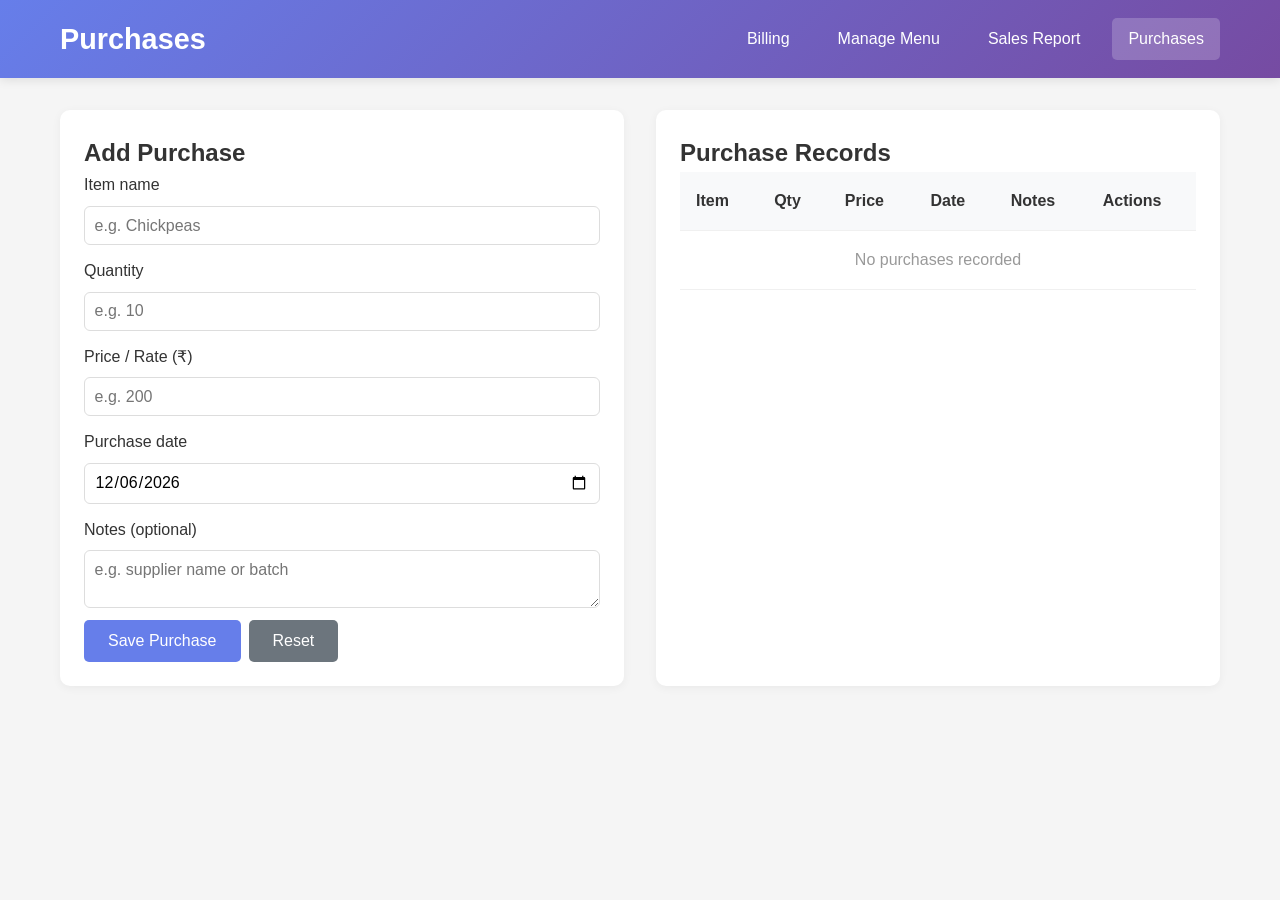
==== purchases.html @ 28c79d99 "add-purchase-section" ====
<!DOCTYPE html>
<html lang="en">
<head>
    <meta charset="UTF-8">
    <meta name="viewport" content="width=device-width, initial-scale=1.0">
    <title>Purchases - Restaurant</title>
    <link rel="stylesheet" href="css/style.css">
</head>
<body>
    <header class="header">
        <div class="container">
            <h1>Purchases</h1>
            <nav class="nav">
                <a href="index.html" class="nav-link">Billing</a>
                <a href="menu-management.html" class="nav-link">Manage Menu</a>
                <a href="sales-report.html" class="nav-link">Sales Report</a>
                <a href="purchases.html" class="nav-link active">Purchases</a>
            </nav>
        </div>
    </header>

    <main class="main-content">
        <div class="container">
            <section class="purchase-section">
                <div class="purchase-form-section">
                    <h2 id="form-title">Add Purchase</h2>
                    <form id="purchase-form">
                        <div class="form-group">
                            <label for="p-item-name">Item name</label>
                            <input id="p-item-name" name="name" type="text" placeholder="e.g. Chickpeas" required>
                        </div>
                        <div class="form-group">
                            <label for="p-quantity">Quantity</label>
                            <input id="p-quantity" name="quantity" type="text" min="0.01" step="0.01" placeholder="e.g. 10" required>
                        </div>
                        <div class="form-group">
                            <label for="p-price">Price / Rate (₹)</label>
                            <input id="p-price" name="price" type="number" min="0" step="0.01" placeholder="e.g. 200" required>
                        </div>
                        <div class="form-group">
                            <label for="p-date">Purchase date</label>
                            <input id="p-date" name="date" type="date" required>
                        </div>
                        <div class="form-group">
                            <label for="p-notes">Notes (optional)</label>
                            <textarea id="p-notes" name="notes" rows="2" placeholder="e.g. supplier name or batch"></textarea>
                        </div>
                        <div style="display:flex; gap:8px;">
                            <button class="btn btn-primary" type="submit">Save Purchase</button>
                            <button class="btn btn-secondary" type="button" id="p-reset">Reset</button>
                        </div>
                    </form>
                </div>

                <div class="purchase-table-section">
                    <h2>Purchase Records</h2>
                    <table id="purchases-table" class="report-table">
                        <thead>
                            <tr>
                                <th>Item</th>
                                <th>Qty</th>
                                <th>Price</th>
                                <th>Date</th>
                                <th>Notes</th>
                                <th>Actions</th>
                            </tr>
                        </thead>
                        <tbody>
                            <!-- rows added dynamically -->
                        </tbody>
                    </table>
                </div>
            </section>
        </div>
    </main>

    <script src="js/utils.js"></script>
    <script src="js/purchases.js"></script>
</body>
</html>
---- css/style.css ----
/* Reset and Base Styles */
* {
    margin: 0;
    padding: 0;
    box-sizing: border-box;
}

body {
    font-family: 'Segoe UI', Tahoma, Geneva, Verdana, sans-serif;
    background-color: #f5f5f5;
    color: #333;
    line-height: 1.6;
}

.container {
    max-width: 1200px;
    margin: 0 auto;
    padding: 0 20px;
}

/* Header */
.header {
    background: linear-gradient(135deg, #667eea 0%, #764ba2 100%);
    color: white;
    padding: 1rem 0;
    box-shadow: 0 2px 10px rgba(0,0,0,0.1);
}

.header .container {
    display: flex;
    justify-content: space-between;
    align-items: center;
    flex-wrap: wrap;
}

.header h1 {
    font-size: 1.8rem;
    margin: 0;
}

.nav {
    display: flex;
    gap: 1rem;
}

.nav-link {
    color: white;
    text-decoration: none;
    padding: 0.5rem 1rem;
    border-radius: 5px;
    transition: background-color 0.3s;
}

.nav-link:hover,
.nav-link.active {
    background-color: rgba(255, 255, 255, 0.2);
}

/* Main Content */
.main-content {
    padding: 2rem 0;
    min-height: calc(100vh - 100px);
}

/* Billing Layout */
.billing-layout {
    display: grid;
    grid-template-columns: 1fr 350px;
    gap: 2rem;
    align-items: start;
}

@media (max-width: 968px) {
    .billing-layout {
        grid-template-columns: 1fr;
    }
}

/* Menu Section */
.menu-section h2 {
    margin-bottom: 1.5rem;
    color: #667eea;
}

.menu-grid {
    display: grid;
    grid-template-columns: repeat(auto-fill, minmax(200px, 1fr));
    gap: 1.5rem;
}

.menu-item {
    background: white;
    border-radius: 10px;
    overflow: hidden;
    box-shadow: 0 2px 10px rgba(0,0,0,0.1);
    cursor: pointer;
    transition: transform 0.3s, box-shadow 0.3s;
    -webkit-tap-highlight-color: transparent;
    touch-action: manipulation;
}

.menu-item:hover {
    transform: translateY(-5px);
    box-shadow: 0 5px 20px rgba(0,0,0,0.15);
}

.menu-item img {
    width: 100%;
    height: 150px;
    object-fit: cover;
}

.menu-item h3 {
    padding: 0.75rem;
    margin: 0;
    font-size: 1.1rem;
    color: #333;
}

.menu-price {
    padding: 0 0.75rem 0.75rem;
    font-size: 1.2rem;
    font-weight: bold;
    color: #667eea;
}

.no-items {
    grid-column: 1 / -1;
    text-align: center;
    padding: 2rem;
    color: #999;
}

/* Cart Section */
.cart-section {
    background: white;
    border-radius: 10px;
    padding: 1.5rem;
    box-shadow: 0 2px 10px rgba(0,0,0,0.1);
    position: sticky;
    top: 20px;
}

.cart-header {
    display: flex;
    justify-content: space-between;
    align-items: center;
    margin-bottom: 1rem;
    padding-bottom: 1rem;
    border-bottom: 2px solid #f0f0f0;
}

.cart-header h2 {
    margin: 0;
    color: #667eea;
}

.cart-count {
    background: #667eea;
    color: white;
    padding: 0.25rem 0.75rem;
    border-radius: 20px;
    font-size: 0.9rem;
}

.cart-items {
    max-height: 400px;
    overflow-y: auto;
    margin-bottom: 1rem;
}

.empty-cart {
    text-align: center;
    padding: 2rem;
    color: #999;
}

.cart-item {
    display: grid;
    grid-template-columns: 1fr auto;
    gap: 0.5rem;
    padding: 1rem 0;
    border-bottom: 1px solid #f0f0f0;
}

.cart-item:last-child {
    border-bottom: none;
}

.cart-item-info h4 {
    margin: 0 0 0.25rem 0;
    font-size: 1rem;
}

.cart-item-info p {
    margin: 0;
    font-size: 0.9rem;
    color: #666;
}

.cart-item-controls {
    display: flex;
    align-items: center;
    gap: 0.5rem;
}

.cart-item-controls button {
    width: 36px;
    height: 36px;
    min-width: 36px;
    min-height: 36px;
    border: 1px solid #ddd;
    background: white;
    border-radius: 5px;
    cursor: pointer;
    font-size: 1rem;
    transition: all 0.3s;
    -webkit-tap-highlight-color: transparent;
    touch-action: manipulation;
}

.cart-item-controls button:hover {
    background: #f0f0f0;
}

.btn-remove {
    color: #e74c3c;
    font-size: 1.2rem !important;
    line-height: 1;
}

.cart-item-total {
    grid-column: 1 / -1;
    text-align: right;
    font-weight: bold;
    color: #667eea;
    margin-top: 0.5rem;
}

.cart-footer {
    border-top: 2px solid #f0f0f0;
    padding-top: 1rem;
}

.cart-total {
    text-align: center;
    font-size: 1.3rem;
    margin-bottom: 1rem;
    color: #333;
}

.cart-actions {
    display: flex;
    flex-direction: column;
    gap: 0.5rem;
}

/* Buttons */
.btn {
    padding: 0.75rem 1.5rem;
    border: none;
    border-radius: 5px;
    cursor: pointer;
    font-size: 1rem;
    font-weight: 500;
    transition: all 0.3s;
    -webkit-tap-highlight-color: transparent;
    touch-action: manipulation;
}

.btn-primary {
    background: #667eea;
    color: white;
}

.btn-primary:hover {
    background: #5568d3;
}

.btn-secondary {
    background: #6c757d;
    color: white;
}

.btn-secondary:hover {
    background: #5a6268;
}

.btn-success {
    background: #28a745;
    color: white;
}

.btn-success:hover {
    background: #218838;
}

/* Menu Management */
.menu-form-section {
    background: white;
    padding: 2rem;
    border-radius: 10px;
    box-shadow: 0 2px 10px rgba(0,0,0,0.1);
    margin-bottom: 2rem;
}

.menu-form-section h3 {
    margin-bottom: 1.5rem;
    color: #667eea;
}

.menu-form {
    display: grid;
    gap: 1rem;
}

.form-group {
    display: flex;
    flex-direction: column;
}

.form-group label {
    margin-bottom: 0.5rem;
    font-weight: 500;
    color: #333;
}

.form-group input,
.form-group textarea {
    padding: 0.75rem;
    border: 1px solid #ddd;
    border-radius: 5px;
    font-size: 1rem;
    font-family: inherit;
}

.form-group small {
    margin-top: 0.25rem;
    color: #666;
    font-size: 0.85rem;
}

.menu-list-section h3 {
    margin-bottom: 1.5rem;
    color: #667eea;
}

.menu-management-grid {
    display: grid;
    grid-template-columns: repeat(auto-fill, minmax(300px, 1fr));
    gap: 1.5rem;
}

.menu-item-card {
    background: white;
    border-radius: 10px;
    overflow: hidden;
    box-shadow: 0 2px 10px rgba(0,0,0,0.1);
}

.menu-item-card img {
    width: 100%;
    height: 200px;
    object-fit: cover;
}

.menu-item-info {
    padding: 1rem;
}

.menu-item-info h3 {
    margin: 0 0 0.5rem 0;
    color: #333;
}

.menu-item-info .menu-price {
    font-size: 1.3rem;
    font-weight: bold;
    color: #667eea;
    margin: 0.5rem 0;
}

.menu-item-info .menu-description {
    color: #666;
    font-size: 0.9rem;
    margin: 0.5rem 0;
}

.menu-item-actions {
    padding: 1rem;
    display: flex;
    gap: 0.5rem;
    border-top: 1px solid #f0f0f0;
}

.btn-edit {
    flex: 1;
    padding: 0.5rem;
    background: #667eea;
    color: white;
    border: none;
    border-radius: 5px;
    cursor: pointer;
    font-size: 0.9rem;
    transition: background 0.3s;
}

.btn-edit:hover {
    background: #5568d3;
}

.btn-delete {
    flex: 1;
    padding: 0.5rem;
    background: #e74c3c;
    color: white;
    border: none;
    border-radius: 5px;
    cursor: pointer;
    font-size: 0.9rem;
    transition: background 0.3s;
}

.btn-delete:hover {
    background: #c0392b;
}

/* Sales Report */
.report-controls {
    background: white;
    padding: 1.5rem;
    border-radius: 10px;
    box-shadow: 0 2px 10px rgba(0,0,0,0.1);
    margin-bottom: 2rem;
    display: flex;
    align-items: center;
    gap: 1rem;
}

/* Purchases page styles */
.purchase-section {
    display: grid;
    grid-template-columns: 1fr 1fr;
    gap: 2rem;
}

.purchase-form-section {
    background: white;
    padding: 1.5rem;
    border-radius: 10px;
    box-shadow: 0 2px 10px rgba(0,0,0,0.05);
}

.purchase-table-section {
    background: white;
    padding: 1.5rem;
    border-radius: 10px;
    box-shadow: 0 2px 10px rgba(0,0,0,0.05);
}

.purchase-form-section .form-group {
    margin-bottom: 0.8rem;
}

.purchase-form-section input,
.purchase-form-section textarea {
    width: 100%;
    padding: 0.6rem;
    border: 1px solid #ddd;
    border-radius: 6px;
}

@media (max-width: 968px) {
    .purchase-section {
        grid-template-columns: 1fr;
    }
}

.report-controls label {
    font-weight: 500;
}

.month-select {
    padding: 0.5rem 1rem;
    border: 1px solid #ddd;
    border-radius: 5px;
    font-size: 1rem;
    cursor: pointer;
}

.report-content {
    display: flex;
    flex-direction: column;
    gap: 2rem;
}

.report-empty {
    background: white;
    padding: 3rem;
    border-radius: 10px;
    box-shadow: 0 2px 10px rgba(0,0,0,0.1);
    text-align: center;
    color: #999;
}

.report-stats {
    display: grid;
    grid-template-columns: repeat(auto-fit, minmax(200px, 1fr));
    gap: 1.5rem;
}

.stat-card {
    background: white;
    padding: 2rem;
    border-radius: 10px;
    box-shadow: 0 2px 10px rgba(0,0,0,0.1);
    text-align: center;
}

.stat-card h3 {
    color: #666;
    font-size: 1rem;
    margin-bottom: 1rem;
    text-transform: uppercase;
    letter-spacing: 1px;
}

.stat-value {
    font-size: 2rem;
    font-weight: bold;
    color: #667eea;
    margin: 0;
}

.report-section {
    background: white;
    padding: 2rem;
    border-radius: 10px;
    box-shadow: 0 2px 10px rgba(0,0,0,0.1);
}

.report-section h3 {
    margin-bottom: 1.5rem;
    color: #667eea;
}

.report-table {
    width: 100%;
    border-collapse: collapse;
}

.report-table th,
.report-table td {
    padding: 1rem;
    text-align: left;
    border-bottom: 1px solid #f0f0f0;
}

.report-table th {
    background-color: #f8f9fa;
    font-weight: 600;
    color: #333;
}

.report-table tr:hover {
    background-color: #f8f9fa;
}

/* Modal */
.modal {
    display: none;
    position: fixed;
    z-index: 1000;
    left: 0;
    top: 0;
    width: 100%;
    height: 100%;
    background-color: rgba(0,0,0,0.5);
    align-items: center;
    justify-content: center;
}

.modal-content {
    background: white;
    padding: 2rem;
    border-radius: 10px;
    max-width: 400px;
    width: 90%;
    position: relative;
    text-align: center;
}

.close-modal {
    position: absolute;
    top: 1rem;
    right: 1rem;
    font-size: 2rem;
    cursor: pointer;
    color: #999;
    line-height: 1;
}

.close-modal:hover {
    color: #333;
}

.modal-content h2 {
    margin-bottom: 1.5rem;
    color: #667eea;
}

.payment-summary {
    margin-bottom: 1.5rem;
    padding: 1rem;
    background: #f8f9fa;
    border-radius: 5px;
}

.payment-summary p {
    margin: 0.5rem 0;
}

#qrcode {
    margin: 1.5rem auto;
    display: flex;
    justify-content: center;
}

.qr-note {
    margin-bottom: 1.5rem;
    color: #666;
    font-size: 0.9rem;
}

/* UPI block inside payment modal */
.upi-block {
    margin: 0.75rem 0 1rem 0;
    padding: 0.75rem;
    background: #f8f9fa;
    border-radius: 6px;
    text-align: left;
}

.upi-block p {
    margin: 0.4rem 0;
    color: #333;
    font-size: 0.95rem;
}

#upi-id {
    display: inline-block;
    margin-left: 0.5rem;
    font-weight: 700;
    color: #111;
}

.upi-block a {
    color: #667eea;
    text-decoration: underline;
}

.payment-actions {
    display: flex;
    gap: 1rem;
    justify-content: center;
}

.payment-actions .btn {
    flex: 1;
}

/* Notification */
.notification {
    position: fixed;
    bottom: 2rem;
    right: 2rem;
    background: #28a745;
    color: white;
    padding: 1rem 2rem;
    border-radius: 5px;
    box-shadow: 0 4px 10px rgba(0,0,0,0.2);
    transform: translateY(100px);
    opacity: 0;
    transition: all 0.3s;
    z-index: 2000;
}

.notification.show {
    transform: translateY(0);
    opacity: 1;
}

/* Print Styles */
@media print {
    body * {
        visibility: hidden;
    }
    
    .bill-print,
    .bill-print * {
        visibility: visible;
    }
    
    .bill-print {
        position: absolute;
        left: 0;
        top: 0;
        width: 100%;
    }
}

/* Image Preview */
.image-preview {
    margin-top: 1rem;
    display: none;
}

.image-preview.show {
    display: block;
}

.image-preview img {
    max-width: 100%;
    max-height: 200px;
    border-radius: 5px;
    border: 2px solid #ddd;
    margin-top: 0.5rem;
}

.image-preview .preview-error {
    color: #e74c3c;
    font-size: 0.9rem;
    margin-top: 0.5rem;
}

/* Responsive */
@media (max-width: 968px) {
    .billing-layout {
        grid-template-columns: 1fr;
    }

    .cart-section {
        position: static;
        margin-top: 2rem;
    }
}

@media (max-width: 768px) {
    .header .container {
        flex-direction: column;
        gap: 1rem;
    }

    .header h1 {
        font-size: 1.4rem;
    }

    .nav {
        width: 100%;
        justify-content: center;
        flex-wrap: wrap;
    }

    .nav-link {
        padding: 0.4rem 0.8rem;
        font-size: 0.9rem;
    }

    .billing-layout {
        grid-template-columns: 1fr;
    }

    .cart-section {
        position: static;
        margin-top: 2rem;
    }

    .menu-grid,
    .menu-management-grid {
        grid-template-columns: repeat(auto-fill, minmax(150px, 1fr));
        gap: 1rem;
    }

    .menu-item img,
    .menu-item-card img {
        height: 120px;
    }

    .menu-item h3,
    .menu-item-card h3 {
        font-size: 1rem;
    }

    .cart-item {
        grid-template-columns: 1fr;
        gap: 0.75rem;
    }

    .cart-item-controls {
        justify-content: space-between;
        width: 100%;
    }

    .cart-item-total {
        grid-column: 1;
        text-align: left;
        padding-top: 0.5rem;
        border-top: 1px solid #f0f0f0;
    }

    .cart-actions {
        gap: 0.75rem;
    }

    .btn {
        padding: 0.9rem 1.2rem;
        font-size: 1rem;
        min-height: 44px; /* Better touch target */
    }

    .report-controls {
        flex-direction: column;
        align-items: stretch;
    }

    .report-controls label {
        margin-bottom: 0.5rem;
    }

    .month-select {
        width: 100%;
    }

    .report-stats {
        grid-template-columns: 1fr;
    }

    .stat-card {
        padding: 1.5rem;
    }

    .stat-value {
        font-size: 1.5rem;
    }

    .report-table {
        font-size: 0.9rem;
    }

    .report-table th,
    .report-table td {
        padding: 0.75rem 0.5rem;
    }

    .menu-form-section {
        padding: 1.5rem;
    }

    .menu-item-actions {
        flex-direction: column;
    }

    .btn-edit,
    .btn-delete {
        width: 100%;
    }

    .modal-content {
        padding: 1.5rem;
        max-width: 90%;
        margin: 1rem;
    }

    .payment-actions {
        flex-direction: column;
    }

    .payment-actions .btn {
        width: 100%;
    }

    #qrcode {
        margin: 1rem auto;
    }

    .notification {
        bottom: 1rem;
        right: 1rem;
        left: 1rem;
        padding: 0.9rem 1.5rem;
        font-size: 0.9rem;
    }
}

@media (max-width: 480px) {
    .container {
        padding: 0 15px;
    }

    .main-content {
        padding: 1rem 0;
    }

    .menu-grid {
        grid-template-columns: 1fr 1fr;
        gap: 0.75rem;
    }

    .menu-management-grid {
        grid-template-columns: 1fr;
    }

    .menu-item img {
        height: 100px;
    }

    .menu-item h3 {
        font-size: 0.9rem;
        padding: 0.5rem;
    }

    .menu-price {
        padding: 0 0.5rem 0.5rem;
        font-size: 1rem;
    }

    .cart-section {
        padding: 1rem;
    }

    .cart-header h2 {
        font-size: 1.2rem;
    }

    .menu-form-section {
        padding: 1rem;
    }

    .form-group input,
    .form-group textarea {
        padding: 0.65rem;
    }
}
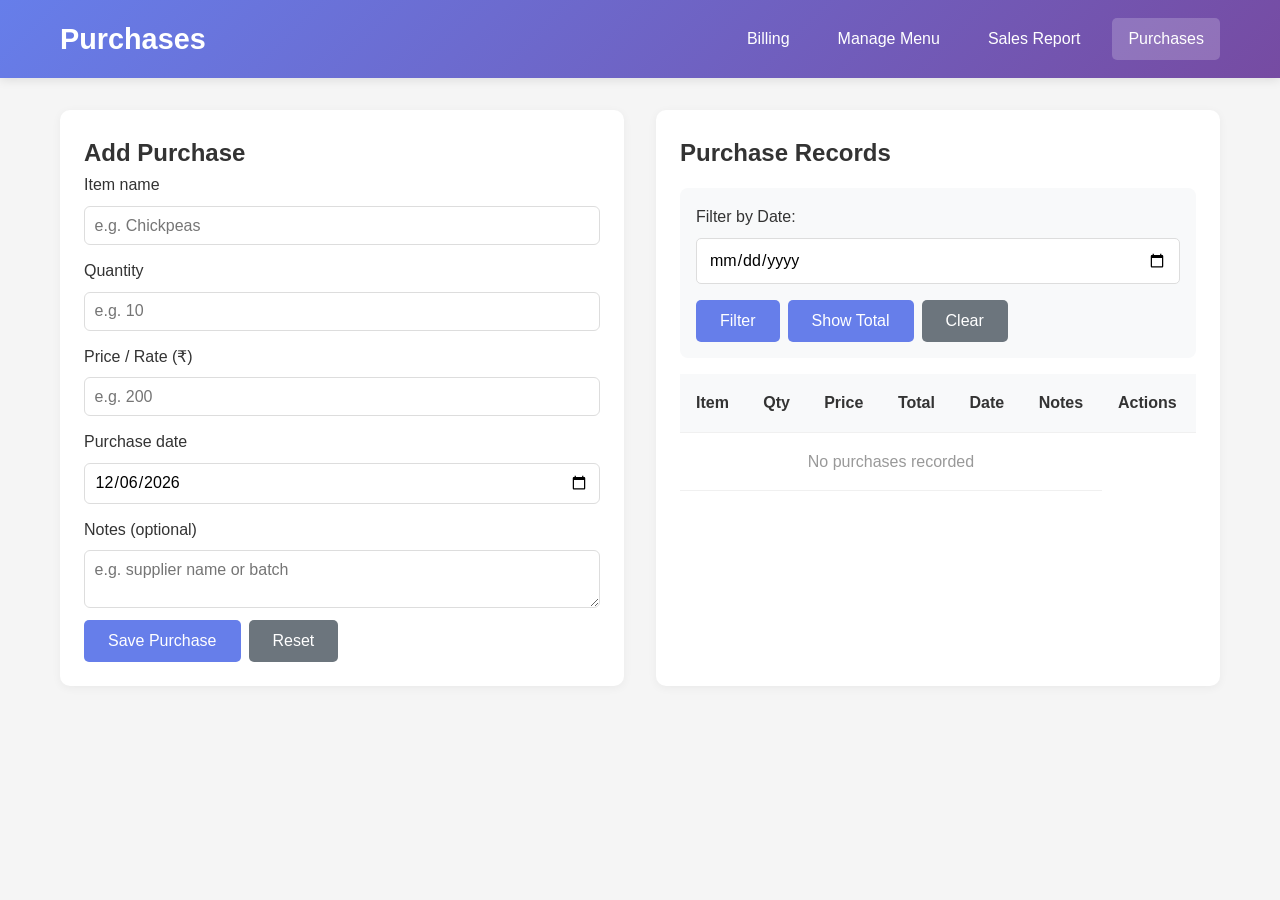
==== commit 514f7eb0: "purchase-section-extrafeatures" ====
--- a/purchases.html
+++ b/purchases.html
@@ -31,7 +31,7 @@
                         </div>
                         <div class="form-group">
                             <label for="p-quantity">Quantity</label>
-                            <input id="p-quantity" name="quantity" type="text" min="0.01" step="0.01" placeholder="e.g. 10" required>
+                            <input id="p-quantity" name="quantity" type="number" min="0.01" step="0.01" placeholder="e.g. 10" required>
                         </div>
                         <div class="form-group">
                             <label for="p-price">Price / Rate (₹)</label>
@@ -53,13 +53,30 @@
                 </div>
 
                 <div class="purchase-table-section">
-                    <h2>Purchase Records</h2>
+                    <div class="purchase-header">
+                        <h2>Purchase Records</h2>
+                        <div class="filter-section">
+                            <div class="form-group">
+                                <label for="filter-date">Filter by Date:</label>
+                                <input type="date" id="filter-date">
+                            </div>
+                            <div class="filter-actions">
+                                <button class="btn btn-primary" onclick="filterPurchases()">Filter</button>
+                                <button class="btn btn-primary" onclick="showTotalForDate()">Show Total</button>
+                                <button class="btn btn-secondary" onclick="clearFilter()">Clear</button>
+                            </div>
+                        </div>
+                        <div id="date-total" class="date-total-box" style="display:none">
+                            Total Purchase for <span id="total-date"></span>: <span id="total-amount"></span>
+                        </div>
+                    </div>
                     <table id="purchases-table" class="report-table">
                         <thead>
                             <tr>
                                 <th>Item</th>
                                 <th>Qty</th>
                                 <th>Price</th>
+                                <th>Total</th>
                                 <th>Date</th>
                                 <th>Notes</th>
                                 <th>Actions</th>
--- a/css/style.css
+++ b/css/style.css
@@ -456,6 +456,43 @@
     padding: 1.5rem;
     border-radius: 10px;
     box-shadow: 0 2px 10px rgba(0,0,0,0.05);
+}
+
+.purchase-header {
+    margin-bottom: 1rem;
+}
+
+.filter-section {
+    margin: 1rem 0;
+    padding: 1rem;
+    background: #f8f9fa;
+    border-radius: 8px;
+    display: flex;
+    flex-wrap: wrap;
+    gap: 1rem;
+    align-items: flex-end;
+}
+
+.filter-section .form-group {
+    flex: 1;
+    min-width: 200px;
+    margin: 0;
+}
+
+.filter-actions {
+    display: flex;
+    gap: 0.5rem;
+}
+
+.date-total-box {
+    margin: 1rem 0;
+    padding: 1rem;
+    background: #e8f4ff;
+    border-radius: 8px;
+    border: 1px solid #c6e2ff;
+    color: #1a73e8;
+    font-weight: 500;
+    text-align: center;
 }
 
 .purchase-form-section .form-group {
